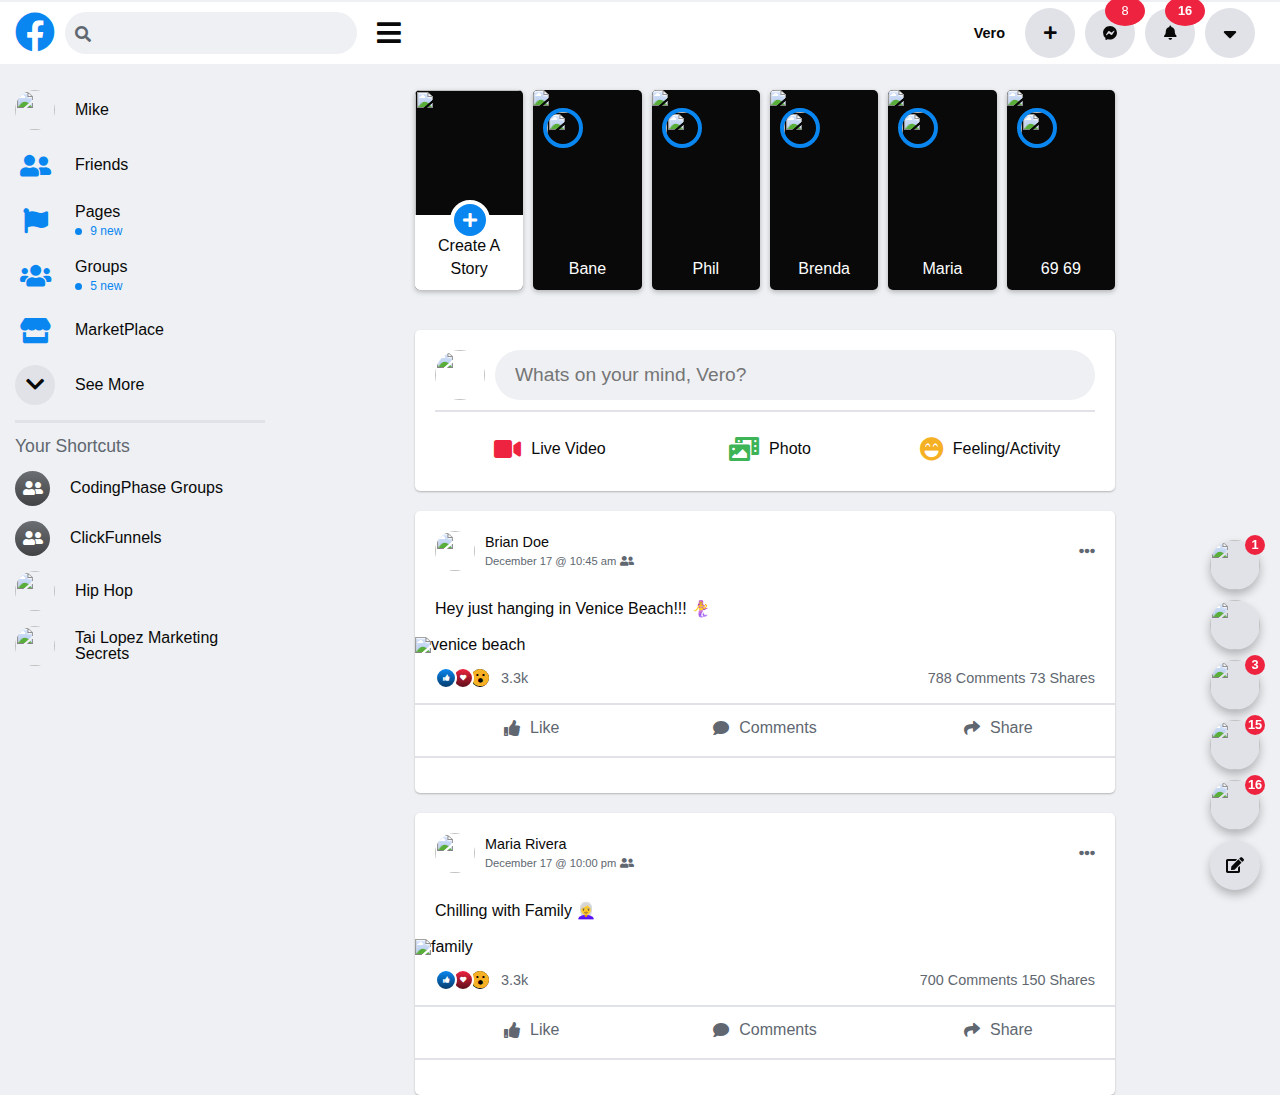
==== index.html @ 9307b0d4 "first commit" ====
<!DOCTYPE html>
<html lang="en">
<head>
 <title>Facebook Clone</title>
 <meta charset="UTF-8">
 <meta name="viewport" content="width=device-width, initial-scale=1.0">
 <link rel="stylesheet" href="./CSS/fontawesome5/font5/all.css">
<link rel="stylesheet" href="./CSS/reset.css">
<link rel="stylesheet" href="./CSS/styles.css">


</head>
<body>
 
 <header class="header">
  <div class="header__logo-section">
   <div class="header__logo-icon">
    <i class="fab fa-facebook"></i>
   </div>
  <div class="header__logo-search">
  <i class="fas fa-search"></i>
  <input type="text">
</div>
<div class="header__mobile-button">
 
 <i class="fas fa-bars"></i>
</div>
  </div>
  <div class="header__menu-tabs">
   <div class="header__menu-tab header__menu-tab--active ">
     <i class="fas fa-home"></i>
   </div>
   <div class="header__menu-tab ">
     <i class="fas fa-flag">
      <div class="header__notification-bubble">3</div>
     </i>
   </div>
   <div class="header__menu-tab ">
     <i class="fas fa-tv">
       <div class="header__notification-bubble">9</div>
     </i>
   </div>
   <div class="header__menu-tab ">
     <i class="fas fa-store">     
     </i>
   </div>
   <div class="header__menu-tab ">
     <i class="fas fa-users">
        <div class="header__notification-bubble">5</div>
     </i>
   </div>
  </div>

  <div class="header__account">
  <div class="header__actions">
   <img src="https://randomuser.me/api/portraits/women/30.jpg" class="header__user-img" alt="">
   <span class="header__user-name">Vero</span>
   <a href="#" class="header__circle-link">
    <i class="header__link-icon fas fa-plus"></i>
   </a>
    <a href="#" class="header__circle-link">
    <i class="header__link-icon fab fa-facebook-messenger">     
     <div class="header__notification-tab">8</div>
    </i>    
   </a>

    <a href="#" class="header__circle-link">
     <i class="header__link-icon fas fa-bell">     
      <div class="header__notification-tab">16</div>
     </i>  
   </a>
    <a href="#" id="darkModeToggle" class="header__circle-link">
    <i id="darkModeIcon" class="header__link-icon fas fa-sort-down"></i>    
   </a>
  
  </div>
  </div>
 </header>
<section class="content-area content-area--feed">
 <section class="sidenav ">
  <div class="sidenav__item">
   <img src="https://randomuser.me/api/portraits/men/10.jpg" class="sidenav__item-img" alt="">
   <span class="sidenav__item-title">Mike</span>
  </div>
<div class="sidenav__item">
   <div class="sidenav__item-icon">
    <i class="fas fa-user-friends"></i>
   </div>
  <span class="sidenav__item-title">Friends</span>
  </div>

  <div class="sidenav__item">
   <div class="sidenav__item-icon">
    <i class="fas fa-flag"></i>
   </div>
  <span class="sidenav__item-title">Pages
   <span class="sidenav__item-notification">
    <div class="sidenav__item-notification-circle"></div> 9 new
   </span>
  </span>
  </div>

  <div class="sidenav__item">
   <div class="sidenav__item-icon ">
    <i class="fas fa-users"></i>
   </div>
  <span class="sidenav__item-title">Groups
   <span class="sidenav__item-notification">
    <div class="sidenav__item-notification-circle"></div> 5 new
   </span>
  </span>
  </div>

  <div class="sidenav__item">
   <div class="sidenav__item-icon">
    <i class="fas fa-store"></i>
   </div>
  <span class="sidenav__item-title">MarketPlace</span>
  </div>

  <div class="sidenav__item">
   <div class="sidenav__item-icon sidenav__item-icon--circle">
    <i class="fas fa-chevron-down"></i>
   </div>
  <span class="sidenav__item-title">See More</span>
  </div>

  <div class="sidenav__line"></div>
  <span class="sidenav__heading-title">Your Shortcuts</span>

  <div class="sidenav__item">
   <div class="sidenav__item-icon sidenav__item-icon--circle-white">
    <i class="fas fa-user-friends"></i>
   </div>
  <span class="sidenav__item-title">CodingPhase Groups</span>
  </div>

  <div class="sidenav__item">
   <div class="sidenav__item-icon sidenav__item-icon--circle-white">
    <i class="fas fa-user-friends"></i>
   </div>
  <span class="sidenav__item-title">ClickFunnels</span>
  </div>

  <div class="sidenav__item">
   <img src="https://randomuser.me/api/portraits/men/5.jpg" class="sidenav__item-img" alt="">
   <span class="sidenav__item-title">Hip Hop</span>
  </div>

  <div class="sidenav__item">
   <img src="https://tse1.mm.bing.net/th?id=OIP.VzI3oHv7sTkCHq86CWc18AHaFa&pid=Api&rs=1&c=1&qlt=95&w=137&h=100" class="sidenav__item-img" alt="">
   <span class="sidenav__item-title">Tai Lopez Marketing Secrets</span>
  </div>
 </section>
 <section class="feed">
  <div class="stories">
   <div class="stories__video-container">
    <img class="stories__bg" src="https://i.ytimg.com/vi/NlKamRgzIdk/maxresdefault.jpg" alt="">
    <div class="stories__title">
     <div class="stories__new-btn">
      <i class="fas fa-plus"></i>
     </div>
     Create A Story</div>
   </div>
  <div class="stories__video-container stories__video-container--plain">
   <img class="stores__bg" src="https://i.ytimg.com/vi/hp1QPTRs2U4/hq720.jpg?sqp=-oaymwEcCOgCEMoBSFXyq4qpAw4IARUAAIhCGAFwAcABBg==&rs=AOn4CLARpGfmdsTfa-UAPQqK1QPsBFETTg.gif" alt="jay-z">
   <div class="stories__title">
    <img class="stories__user" src="https://randomuser.me/api/portraits/men/30.jpg" alt="">
    Bane
   </div>
  </div>

  <div class="stories__video-container stories__video-container--plain">
   <img class="stores__bg" src="https://i.ytimg.com/vi/sAz2bRy8-L8/hq2.jpg?sqp=-oaymwEcCOADEI4CSFXyq4qpAw4IARUAAIhCGAFwAcABBg==&rs=AOn4CLCjaCXGIYQzJ8JXzckzwxJ3Akw33g.gif" alt="beyonce">
   <div class="stories__title">
    <img class="stories__user" src="https://randomuser.me/api/portraits/men/25.jpg" alt="">
    Phil 
   </div>
  </div>

  <div class="stories__video-container stories__video-container--plain">
   <img class="stores__bg" src="https://i.ytimg.com/vi/sg8Gk1iXEIs/hq2.jpg?sqp=-oaymwEcCOADEI4CSFXyq4qpAw4IARUAAIhCGAFwAcABBg==&rs=AOn4CLAxHn2zXLqlTwLhlGCgaHfqyJqxWQ.gif" alt="Katy Perry">
   <div class="stories__title">
    <img class="stories__user" src="https://randomuser.me/api/portraits/women/45.jpg" alt="">
    Brenda 
   </div>
  </div>

  <div class="stories__video-container stories__video-container--plain">
   <img class="stores__bg" src="https://encrypted-tbn0.gstatic.com/images?q=tbn:ANd9GcSIYAYFW2xWmShHj9JiGH6hOcgXRddnnuYbFA&usqp=CAU.gif" alt="Ice Spice">
   <div class="stories__title">
    <img class="stories__user" src="https://randomuser.me/api/portraits/women/30.jpg" alt="">
    Maria <br/> 
   </div>
  </div>
   
  <div class="stories__video-container stories__video-container--plain">
   <img class="stores__bg" src="https://encrypted-tbn0.gstatic.com/images?q=tbn:ANd9GcTZfmlJx0nrci6VhSu6zMlus-N1WOVznHhW1g&usqp=CAU" alt="re-ma">
   <div class="stories__title">
    <img class="stories__user" src="https://randomuser.me/api/portraits/men/63.jpg" alt="">
   69 69
   </div>
  </div>
  </div>
  <section class="feed">
   <div class="stories"></div>
  </section>
  <div class="feed__box">
   <div class="newpost">
    <img class="newpost__user-img" src="https://randomuser.me/api/portraits/women/30.jpg" alt="">
    <input type="text" placeholder="Whats on your mind, Vero?">
    </div>
    <div class="hline"></div>
    <div class="post-types">
     <div class="post-types__item">
      <i class="fas fa-video"></i> 
      <span class="post-types__title"> Live Video</span>
     </div>
     <div class="post-types__item">
      <i class="fas fa-photo-video"></i> 
        <span class="post-types__title"> Photo</span>
     </div>
     <div class="post-types__item">
      <i class="fas fa-laugh-beam"></i> 
        <span class="post-types__title"> Feeling/Activity</span>
     </div>
    </div>
   </div>
  
    <div class="feed__box photopost">
     <div class="photopost__info">
      <div class="photopost__left">
      <img src="https://randomuser.me/api/portraits/men/45.jpg" alt="">
      <div class="photopost__details">
       <span class="photopost__name">Brian Doe</span>
       <span class="photopost__date">December 17 @ 10:45 am <i class="fas fa-user-friends"></i></span>
      </div>
     </div>
     <i class="fas fa-ellipsis-h"></i>
     </div>  
     <div class="photopost__description">
     Hey just hanging in Venice Beach!!! 🧜‍♀️
    </div>
    <div class="photopost__img">
     <img  src="https://www.jetsetter.com/uploads/sites/7/2018/05/GettyImages-931643290-1380x1035.jpg" alt="venice beach">
    </div>
    <div class="photopost__stats">
     <div class="photopost__stats-emojis">
      <div class="emoji-circle emoji-circle--blue">
       <i class="fas fa-thumbs-up"></i>
      </div>

      <div class="emoji-circle emoji-circle--red">
       <i class="fas fa-heart"></i>
      </div>

      <div class="emoji-circle emoji-circle--yellow">
       <i class="fas fa-surprise"></i>
      </div>
      3.3k
     </div>
     <div class="photopost__stats-share">
      788 Comments 73 Shares
     </div>     
    </div>
    <div class="hline"></div>
    <div class="photopost__actions">
     <a href="#" class="photopost__link"><i class="fas fa-thumbs-up"></i>Like
     </a>
     <a href="#" class="photopost__link"><i class="fas fa-comment"></i>Comments
     </a>
     <a href="#" class="photopost__link"><i class="fas fa-share"></i>Share
     </a>
    </div>
    <div class="hline"></div>
  </div>    
    
  <div class="feed__box photopost">
     <div class="photopost__info">
      <div class="photopost__left">
      <img src="https://randomuser.me/api/portraits/women/8.jpg" alt="">
      <div class="photopost__details">
       <span class="photopost__name">Maria Rivera</span>
       <span class="photopost__date">December 17 @ 10:00 pm <i class="fas fa-user-friends"></i></span>
      </div>
     </div>
     <i class="fas fa-ellipsis-h"></i>
     </div>  
     <div class="photopost__description">
     Chilling with Family 👩‍🦳
    </div>
    <div class="photopost__img">
     <img  src="https://tse1.mm.bing.net/th?id=OIP.2LUJMaSEidzbYn2WpuH9bAHaE8&pid=Api&rs=1&c=1&qlt=95&w=155&h=103" alt="family">
    </div>
    <div class="photopost__stats">
     <div class="photopost__stats-emojis">
      <div class="emoji-circle emoji-circle--blue">
       <i class="fas fa-thumbs-up"></i>
      </div>

      <div class="emoji-circle emoji-circle--red">
       <i class="fas fa-heart"></i>
      </div>

      <div class="emoji-circle emoji-circle--yellow">
       <i class="fas fa-surprise"></i>
      </div>
      3.3k
     </div>
     <div class="photopost__stats-share">
      700 Comments 150 Shares
     </div>     
    </div>
    <div class="hline"></div>
    <div class="photopost__actions">
     <a href="#" class="photopost__link"><i class="fas fa-thumbs-up"></i>Like
     </a>
     <a href="#" class="photopost__link"><i class="fas fa-comment"></i>Comments
     </a>
     <a href="#" class="photopost__link"><i class="fas fa-share"></i>Share
     </a>
    </div>
    <div class="hline"></div>
  </div>    
 </section>
</section>
<section class="floatingmsg">
 <div class="floatingmsg__bubble">
  <img src="https://randomuser.me/api/portraits/women/14.jpg" alt="">
  <div class="floatingmsg__notification">1</div>
 </div>
 <div class="floatingmsg__bubble">
  <img src="https://randomuser.me/api/portraits/men/14.jpg" alt="">
  
 </div>
 <div class="floatingmsg__bubble">
  <img src="https://randomuser.me/api/portraits/women/19.jpg" alt="">
  <div class="floatingmsg__notification">3</div>
 </div>
 <div class="floatingmsg__bubble">
  <img src="https://randomuser.me/api/portraits/men/12.jpg" alt="">
  <div class="floatingmsg__notification">15</div>
 </div>
 <div class="floatingmsg__bubble">
  <img src="https://randomuser.me/api/portraits/women/34.jpg" alt="">
  <div class="floatingmsg__notification">16</div>
 </div>
 <div class="floatingmsg__bubble">
  <i class="fas fa-edit"></i>
 </div>

 
<script>
 document.addEventListener('DOMContentLoaded', function () {
  const darkModeToggle = document.getElementById('darkModeToggle');
  const icon = document.getElementById('darkModeIcon');

  darkModeToggle.addEventListener('click', function () {
    document.body.classList.toggle('dark-mode');
    icon.classList.toggle('fa-sun');
  });

  const headerMobileButton = document.querySelector('.header__mobile-button');
  const sidenav = document.querySelector('.sidenav');
  const iconMobile = headerMobileButton.querySelector('i');

  iconMobile.addEventListener('click', function() {
    sidenav.classList.toggle('hidden');
    iconMobile.classList.toggle('fa-bars');
    if (sidenav.classList.contains('hidden')) {
      // If sidenav is hidden, make the "fa-bars" icon appear
      iconMobile.classList.remove('fa-bars');
      iconMobile.classList.add('fa-bars');
    } else {
      // If sidenav is visible, make the "fa-bars" icon change to a close icon or any other desired icon
      iconMobile.classList.remove('fa-bars');
      iconMobile.classList.add('fa-bars');
    }
  });
});

  

</script>
</body>
</html>
---- CSS/styles.css ----
* {
  box-sizing: border-box;
}
*:focus {
  outline: none;
}
:root {
  --fb-blue: #0a86f0;
  --fb-black: #090909;
  --shadow-color: rgba(0, 0, 0, 0.25);
  --fb-red: #ee2340;
  --fb-green: #3db557;
  --fb-yellow: #f6b024;
  --fb-bgcolor: #eef0f3;
  --fb-white: #ffffff;
  --fb-whitebg: #ffffff;
  --dark-color-text: #090909;
  --light-color-text: #606770;
  --button-link: #e0e2e8;
  --stories-bg: #090909;
  --icon-circle-bg: linear-gradient(
    0deg,
    rgba(65, 67, 69, 1) 0%,
    rgba(107, 110, 114, 1) 100%
  );
}
/* To make page dark mode */
/* @media (prefers-color-scheme: dark) {
  :root {
    --fb-blue: #7774d1;
    --fb-black: #ffffff;
    --fb-red: #ee2340;
    --fb-green: #6fcf97;
    --fb-yellow: #f6b024;
    --fb-bgcolor: #141432;
    --fb-white: #ffffff;
    --fb-whitebg: #1d1d42;
    --dark-color-text: #ffffff;
    --light-color-text: #d4d4dc;
    --button-link: #524eee;
    --stories-bg: #524eee;
    --icon-circle-bg: #6fcf97;
  }
} */
body.dark-mode {
  --fb-blue: #7774d1;
  --fb-black: #ffffff;
  --fb-red: #ee2340;
  --fb-green: #6fcf97;
  --fb-yellow: #f6b024;
  --fb-bgcolor: #141432;
  --fb-white: #ffffff;
  --fb-whitebg: #1d1d42;
  --dark-color-text: #ffffff;
  --light-color-text: #d4d4dc;
  --button-link: #524eee;
  --stories-bg: #524eee;
  --icon-circle-bg: #6fcf97;
}

body {
  background-color: var(--fb-bgcolor);
  font-family: Arial, Helvetica, sans-serif;
  color: var(--fb-black);
}

header {
  background-color: var(--fb-whitebg);
  height: 62px;
  display: flex;
  padding: 0 15px;
  align-items: center;
  justify-content: space-between;
  width: 100%;
  box-shadow: var(--shadow-color);
  position: fixed;
  z-index: 20;
  margin-top: 2px;
  top: 0;
  left: 0;
}
.header__logo-section {
  display: flex;
}
.header__logo-icon .fa-facebook {
  font-size: 40px;
  color: var(--fb-blue);
}
.header__logo-search {
  position: relative;
  margin-left: 10px;
}

.header__logo-search .fa-search {
  position: absolute;
  top: 14px;
  left: 10px;
  color: var(--light-color-text);
}

.header__logo-search input[type='text'] {
  background: var(--fb-bgcolor);
  padding: 10px;
  border-radius: 25px;
  font-size: 1.2rem;
  color: var(--light-color-text);
  padding-left: 35px;
  font-weight: 300;
  border: none;
  margin-right: 20px;
}
.header__mobile-button {
  display: flex;
  justify-content: center;
  align-items: center;
  font-size: 1.7rem;
}
.hidden {
  display: none;
}
.header__mobile-button .fa-bars {
  cursor: pointer;
}
.header__menu-tabs {
  display: flex;
  max-width: 600px;
  width: 100%;
  flex: none;
}
.header__menu-tab {
  display: flex;
  justify-content: center;
  align-items: center;
  width: 600px;
  height: 62px;
  border-bottom: 4px solid var(--fb-whitebg);
  color: var(--light-color-text);
  cursor: pointer;
  font-size: 1.3rem;
}
.header__menu-tab--active,
.header__menu-tab:hover {
  border-bottom: 4px solid var(--fb-blue);
}
.header__menu-tab:hover .fas,
.header__menu-tab:hover .fab {
  color: var(--fb-blue);
}
.header__menu-tab--active .fas,
.header__menu-tab--active .fab {
  color: var(--fb-blue);
}
.header__menu-tab .fas,
.header__menu-tab .fab {
  position: relative;
}
.header__notification-bubble {
  font-family: Arial, Helvetica, sans-serif;
  background: var(--fb-red);
  color: white;
  width: 20px;
  height: 20px;
  font-size: 0.8rem;
  display: flex;
  justify-content: center;
  align-items: center;
  /* border-radius to make it a circle */
  border-radius: 50%;
  position: absolute;
  top: -12px;
  right: -10px;
}

.header__account {
  display: flex;
  align-items: center;
}
.header__actions {
  display: flex;
  justify-content: center;
  align-items: center;
}
.header__user-img {
  border-radius: 50%;
  height: 35 px;
  width: 35px;
  margin-right: 10px;
}
.header__user-name {
  font-size: 0.9rem;
  font-weight: 600;
  margin-right: 20px;
}
.header__circle-link {
  background: var(--button-link);
  height: 50px;
  width: 50px;
  font-size: 0.8rem;
  display: flex;
  border-radius: 50%;
  color: var(--dark-color-text);
  display: flex;
  justify-content: center;
  align-items: center;
  text-decoration: none;
  margin-right: 10px;
  position: relative;
}

.header__notification-tab {
  font-family: Arial, Helvetica, sans-serif;
  background: var(--fb-red);
  color: white;
  width: 20px;
  height: 20px;
  font-size: 0.8rem;
  display: flex;
  justify-content: center;
  align-items: center;
  /* border-radius to make it a circle */
  border-radius: 50%;
  position: absolute;
  top: -12px;
  right: -10px;
  padding: 15px 20px;
  padding-left: 20px;
}
.header__circle-link .fa-sort-down {
  position: relative;
  top: -3px;
  font-size: 1.4rem;
}
.header__link-icon {
  font-size: 0.9rem;
}
.content-area--feed {
  padding: 90px 15px 20px;
  display: flex;
}
.sidenav {
  width: 25%;
}
.sidenav__item {
  display: flex;
  align-items: center;
  margin-bottom: 15px;
  cursor: pointer;
}
.sidenav__item-img {
  border-radius: 50%;
  height: 40px;
  width: 40px;
  margin-right: 20px;
  object-fit: cover;
  object-position: center;
}
.sidenav__item-title {
  font-size: 1rem;
  font-weight: 400;
}
.sidenav__item-icon {
  width: 40px;
  height: 40px;
  display: flex;
  justify-content: center;
  align-items: center;
  font-size: 25px;
  margin-right: 20px;
}
.sidenav__item-notification {
  color: var(--fb-blue);
  margin-top: 5px;
  font-size: 0.75rem;
  display: block;
  font-weight: 300;
}

.sidenav__item-notification-circle {
  background: var(--fb-blue);
  display: inline-block;
  width: 7px;
  height: 7px;
  border-radius: 50%;
  margin-right: 5px;
}
.sidenav__item-icon--circle-white {
  background: var(--icon-circle-bg);
  border-radius: 50%;
  font-size: 1rem;
  width: 35px;
  height: 35px;
}

.sidenav__item-icon--circle {
  background: var(--button-link);
  border-radius: 50%;
  font-size: 1.3rem;
}

.sidenav__item-icon .fas,
.sidenav__item-icon--circle .fab {
  color: var(--fb-blue);
}

.sidenav__item-icon--circle .fas,
sidenav__item-icon--circle .fab {
  color: var(--fb-black);
}

.sidenav__item-icon--circle-white .fas,
.sidenav__item-icon--circle-white .fab {
  color: var(--fb-whitebg);
}

.sidenav__line {
  height: 3px;
  background: var(--button-link);
  margin-bottom: 15px;
  display: block;
}

.sidenav__heading-title {
  display: block;
  color: var(--light-color-text);
  font-size: 1.1rem;
  margin-bottom: 15px;
}
.feed {
  width: 50%;
  height: 200px;
  display: flex;
  align-items: center;
  flex-direction: column;
}
.stories {
  display: flex;
  max-width: 700px;
  width: 100%;
  margin-bottom: 20px;
}
.stories__video-container {
  overflow: hidden;
  width: 120px;
  height: 200px;
  border-radius: 5px;
  background: var(--stories-bg);
  position: relative;
  box-shadow: 0px 2px 5px 0px var(--shadow-color);
  margin-right: 10px;
  cursor: pointer;
}
.stories__video-container:nth-last-child(1) {
  margin-right: 0px;
}
.stories__bg {
  object-fit: cover;
  object-position: center;
  width: 125px;
  height: 200px;
  transition: opacity 0.3s ease-in-out;
  /* opacity: 0.2; */
}
.stories__video-container:hover .stories__bg {
  opacity: 0.8;
}
.stories__title {
  position: absolute;
  bottom: 0;
  background: var(--fb-whitebg);
  width: 100%;
  color: var(--fb-black);
  padding: 20px 20px 10px;
  font-size: 1rem;
  text-align: center;
  line-height: 1.4;
}
.stories__new-btn {
  background: var(--fb-blue);
  width: 40px;
  height: 40px;
  color: var(--fb-white);
  display: flex;
  justify-content: center;
  align-items: center;
  border-radius: 50%;
  border: 4px solid var(--fb-white);
  position: absolute;
  top: -15px;
  left: 35px;
}
.stories__video-container--plain .stories__title {
  background: transparent;
  color: var(--fb-white);
}
.stories__user {
  border: 4px solid var(--fb-blue);
  width: 40px;
  height: 40px;
  border-radius: 50%;
  position: absolute;
  top: -130px;
  left: 10px;
}
.feed__box {
  padding: 20px;
  background: var(--fb-whitebg);
  max-width: 700px;
  width: 100%;
  flex: none;
  border-radius: 5px;
  box-shadow: 0px 1px 2px 0px var(--shadow-color);
  margin-bottom: 20px;
}
.newpost {
  display: flex;
  margin-bottom: 10px;
}

.newpost__user-img {
  width: 50px;
  height: 50px;
  border-radius: 50%;
  margin-right: 10px;
}
.newpost input[type='text'] {
  background: var(--fb-bgcolor);
  padding: 10px;
  border-radius: 25px;
  border: none;
  font-size: 1.2rem;
  color: var(--light-color-text);
  padding-left: 20px;
  font-weight: 300;
  width: 100%;
}
.hline {
  height: 2px;
  background: var(--button-link);
  margin-bottom: 15px;
  display: block;
}
.post-types {
  display: flex;
  justify-content: space-between;
}
.post-types__item {
  display: flex;
  justify-content: center;
  align-items: center;
  text-align: center;
  width: 100%;
}
.post-types__item .fas,
.post-types__item .far {
  margin: 10px;
  font-size: 1.5rem;
}
.post-types__item .fa-video {
  color: var(--fb-red);
}
.post-types__item .fa-photo-video {
  color: var(--fb-green);
}
.post-types__item .fa-laugh-beam {
  color: var(--fb-yellow);
}
.photopost {
  padding: 0 0 20px;
  margin-bottom: 20px;
}
.photopost__info {
  width: 100%;
  display: flex;
  justify-content: space-between;
  align-items: center;
  padding: 10px 20px 20px;
}
.photopost__left {
  display: flex;
  justify-content: center;
  align-items: center;
}
.photopost__left img {
  width: 40px;
  height: 40px;
  border-radius: 50%;
  margin: 10px 10px 10px 0px;
}
.photopost__details {
  display: flex;
  flex-direction: column;
  align-items: flex-start;
}
.photopost__name {
  font-size: 0.9rem;
  margin-bottom: 5px;
  font-weight: 400;
}
.photopost__date {
  font-size: 0.7rem;
  color: var(--light-color-text);
}
.photopost__info .fa-ellipsis-h {
  color: var(--light-color-text);
}
.photopost__description {
  padding: 0px 20px;
  margin-bottom: 20px;
}
.photopost__img img {
  width: 100%;
}
.photopost__stats {
  height: 50px;
  display: flex;
  justify-content: space-between;
  align-items: center;
  padding: 0 20px;
  color: var(--light-color-text);
  font-weight: 300;
  font-size: 0.9rem;
}
.photopost__stats-emojis {
  display: flex;
  justify-content: center;
  align-items: center;
}
.emoji-circle {
  display: flex;
  width: 22px;
  height: 22px;
  background: black;
  color: white;
  justify-content: center;
  align-items: center;
  font-size: 0.4rem;
  border-radius: 50%;
  border: 2px solid white;
  position: relative;
}
.emoji-circle:nth-child(1) {
  z-index: 3;
}

.emoji-circle:nth-child(2) {
  left: -5px;
  z-index: 2;
}

.emoji-circle:nth-child(3) {
  left: -10px;
  z-index: 1;
}
.emoji-circle--blue {
  background: var(--fb-blue);
}

.emoji-circle--blue {
  background: linear-gradient(
    0deg,
    rgba(4, 60, 108, 1) 0%,
    rgba(10, 134, 240, 1) 100%
  );
}
.emoji-circle--red {
  background: linear-gradient(
    0deg,
    rgba(92, 15, 26, 1) 0%,
    rgba(238, 35, 64, 1) 100%
  );
}
.emoji-circle--yellow {
  background: black;
  overflow: hidden;
  /* background: linear-gradient(
    0deg,
    rgba(130, 94, 23, 1) 0%,
    rgba(246, 176, 36, 1) 100%
  ); */
}
.emoji-circle-blue {
  position: relative;
  top: -1px;
}

.emoji-circle--yellow .fa-surprise {
  color: rgba(246, 176, 36, 1);
  font-size: 1.2rem;
  position: relative;
  top: -1px;
}
.photopost__actions {
  display: flex;
  justify-content: center;
  align-items: center;
  margin-bottom: 20px;
}
.photopost__link {
  display: flex;
  justify-content: center;
  align-items: center;
  color: var(--light-color-text);
  width: 100%;
  text-decoration: none;
}
.photopost__link::after:hover .fa-comment,
.fa-thumbs-up,
.fa-share {
  color: var(--fb-blue);
}
.photopost__link .fas {
  margin-right: 10px;
}

.floatingmsg {
  position: fixed;
  bottom: 0;
  right: 20px;
}
.floatingmsg__bubble {
  width: 50px;
  height: 50px;
  border-radius: 50%;
  box-shadow: 0px 5px 10px 0px var(--shadow-color);
  background: var(--button-link);
  margin-bottom: 10px;
  display: flex;
  justify-content: center;
  align-items: center;
  position: relative;
  cursor: pointer;
}
.floatingmsg__bubble img {
  width: 50px;
  height: 50px;
  border-radius: 50%;
  object-fit: cover;
  object-position: center;
}
.floatingmsg__bubble:hover .fa-edit {
  color: var(--fb-blue);
}
.floatingmsg__notification {
  background: var(--fb-red);
  color: white;
  width: 20px;
  height: 20px;
  border-radius: 50%;
  font-size: 0.8rem;
  display: flex;
  justify-content: center;
  align-items: center;
  position: absolute;
  top: -5px;
  right: -5px;
  font-weight: 700;
  z-index: 3;
}

/* media queries */
@media only screen and (max-width: 1300px) {
  .header__menu-tabs {
    display: none;
  }
  .feed {
    width: 100%;
  }
}

@media only screen and (max-width: 1000px) {
  .sidenav {
    display: none;
  }
}

@media only screen and (max-width: 768px) {
  .header__user-img {
    display: none;
  }
  .header__user-name {
    display: none;
  }
  .header__logo-search .fa-search {
    left: 12px;
    top: 12px;
  }
  .header__logo-search input[type='text'] {
    width: 40px;
    height: 40px;
    padding: 0;
  }
  .header__mobile-button {
    display: flex;
  }

  .feed {
    display: block;
  }
  .stories {
    flex-wrap: nowrap;
    z-index: 9;
    padding-bottom: 20px;
    overflow-x: scroll;
  }
  .stories__video-container {
    flex: 1 0 auto;
  }
  .content-area--feed {
    width: 100%;
  }
}

@media only screen and (max-width: 411px) {
  /* Styles for screens with a maximum width of 320px */
  .header__acount {
    display: none;
  }
  .post-types__title {
    display: none;
  }
}
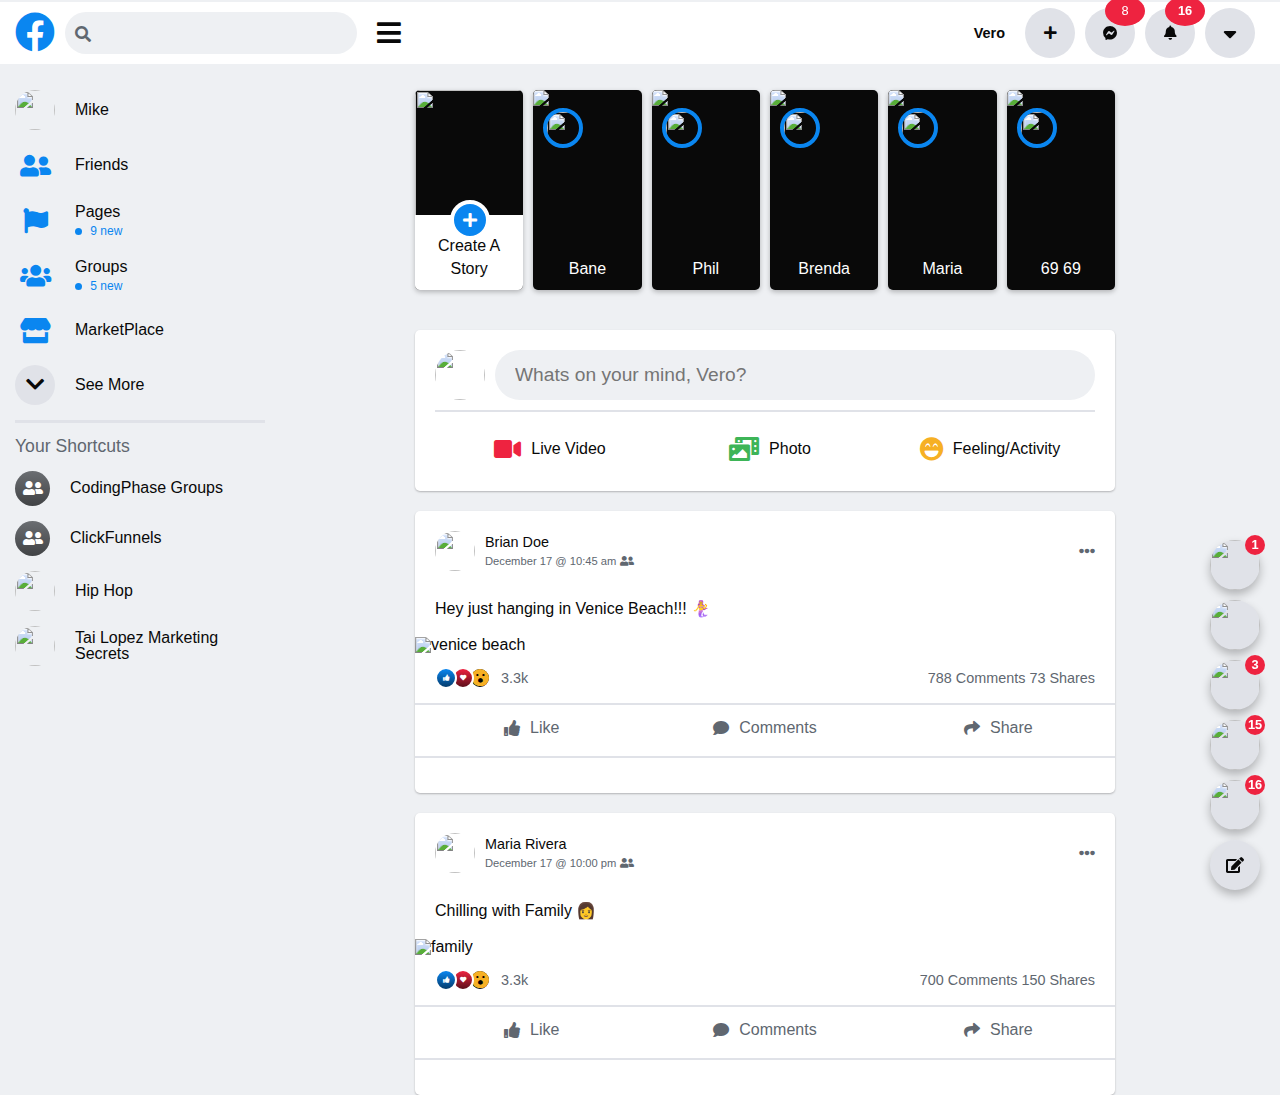
==== commit a88e69e5: "'modified'" ====
--- a/index.html
+++ b/index.html
@@ -287,7 +287,7 @@
      <i class="fas fa-ellipsis-h"></i>
      </div>  
      <div class="photopost__description">
-     Chilling with Family 👩‍🦳
+     Chilling with Family 👩
     </div>
     <div class="photopost__img">
      <img  src="https://tse1.mm.bing.net/th?id=OIP.2LUJMaSEidzbYn2WpuH9bAHaE8&pid=Api&rs=1&c=1&qlt=95&w=155&h=103" alt="family">
